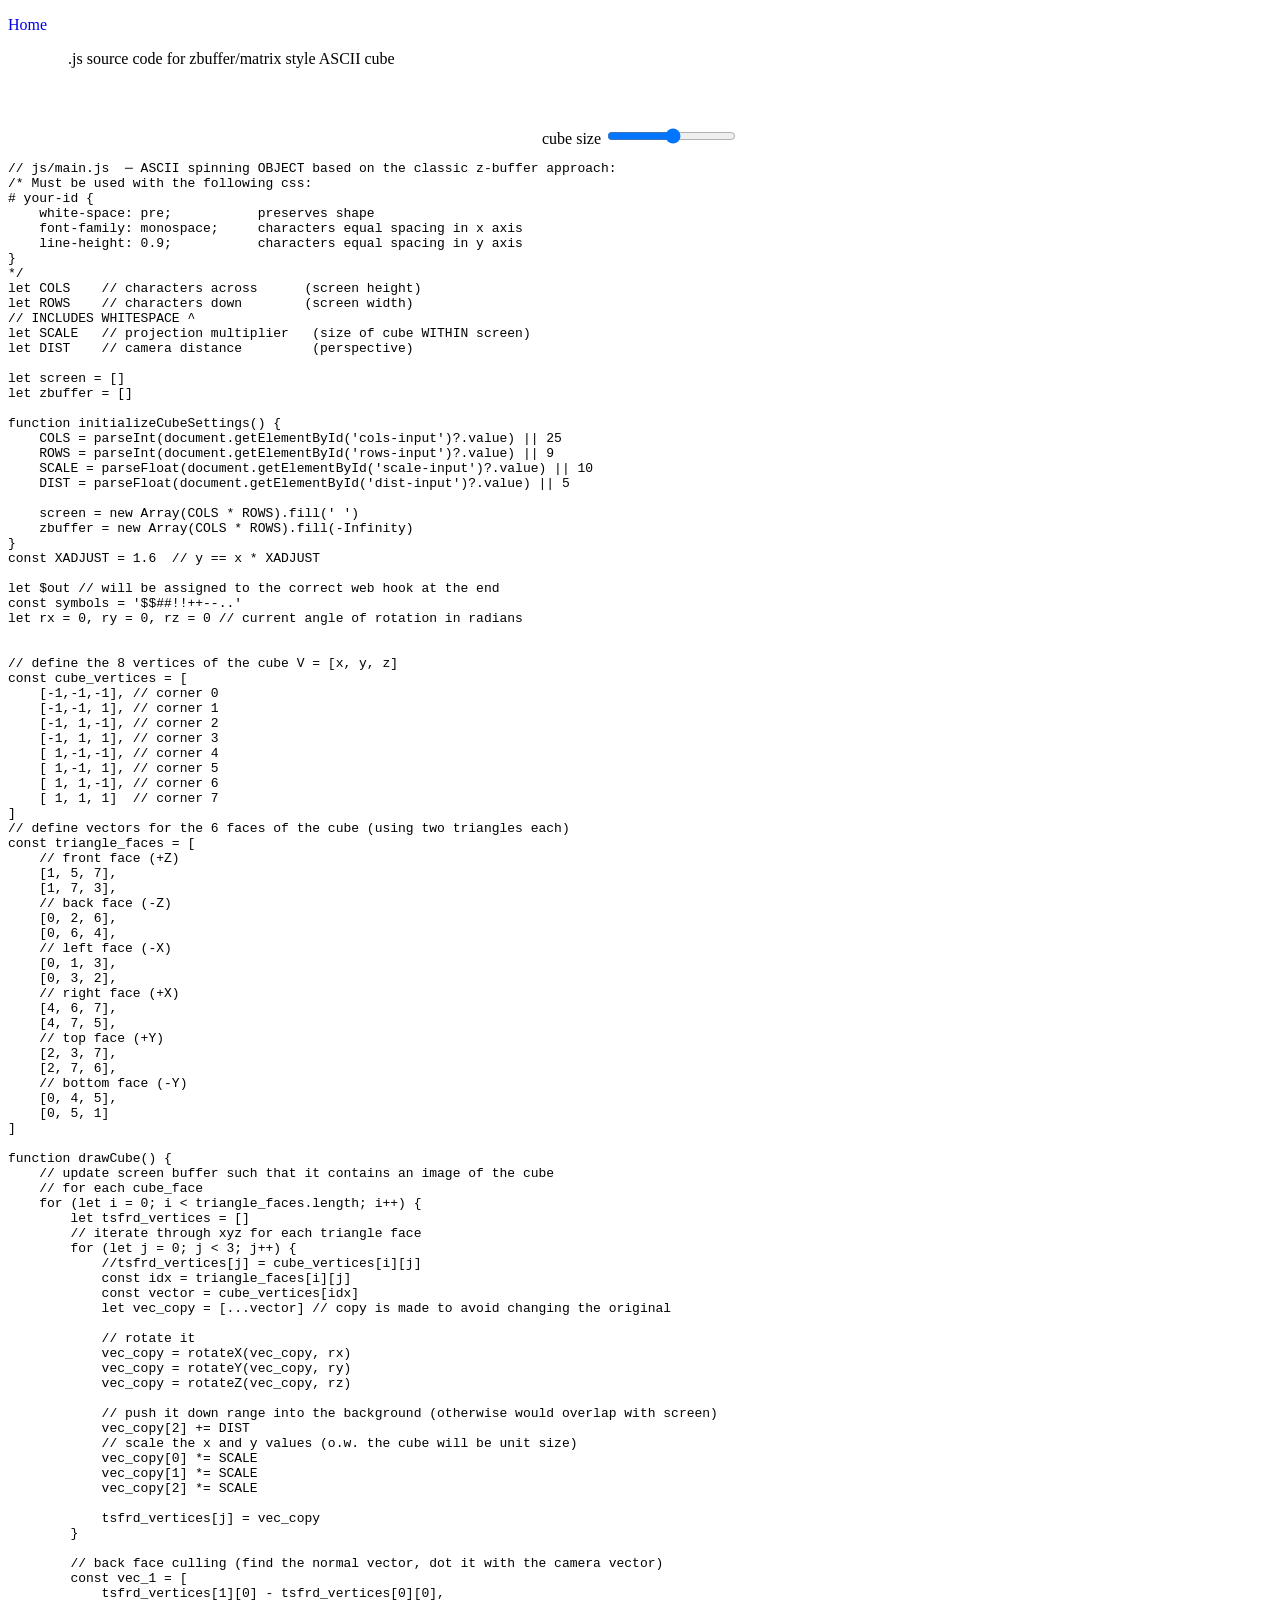
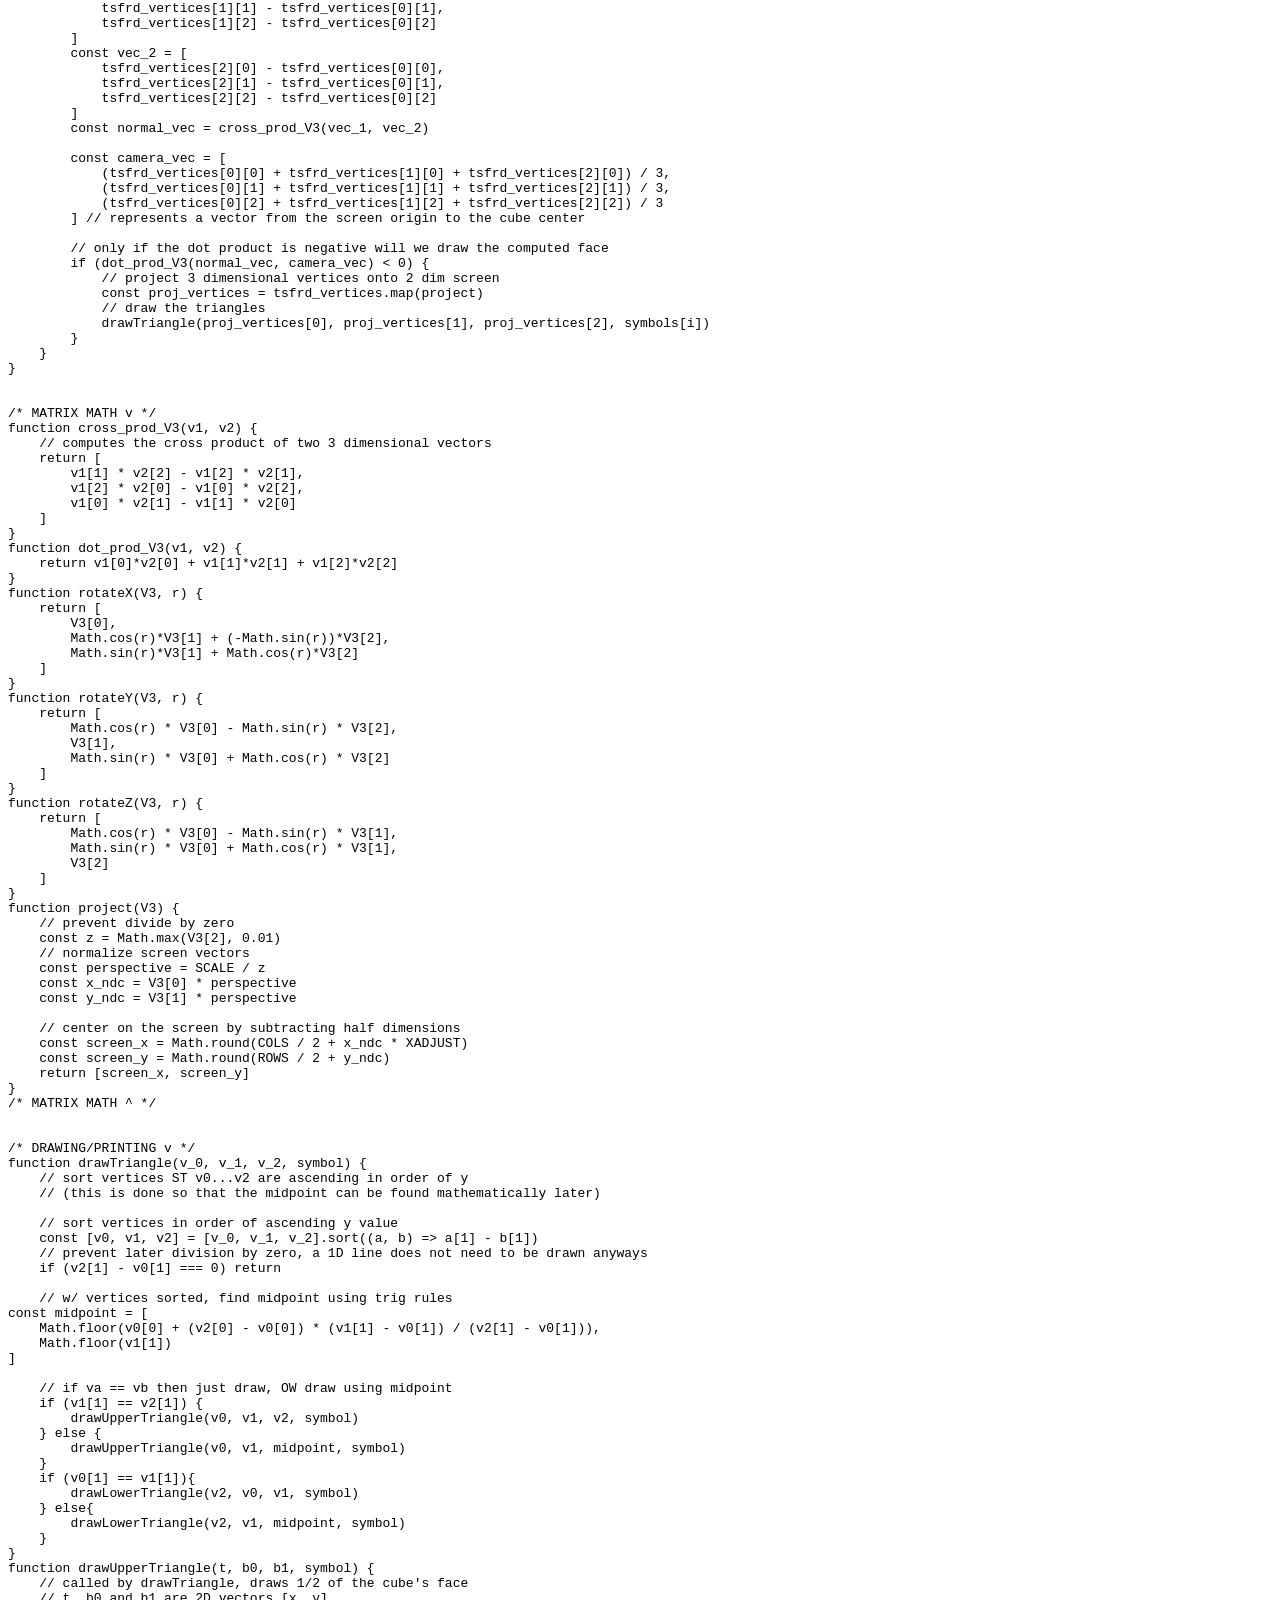
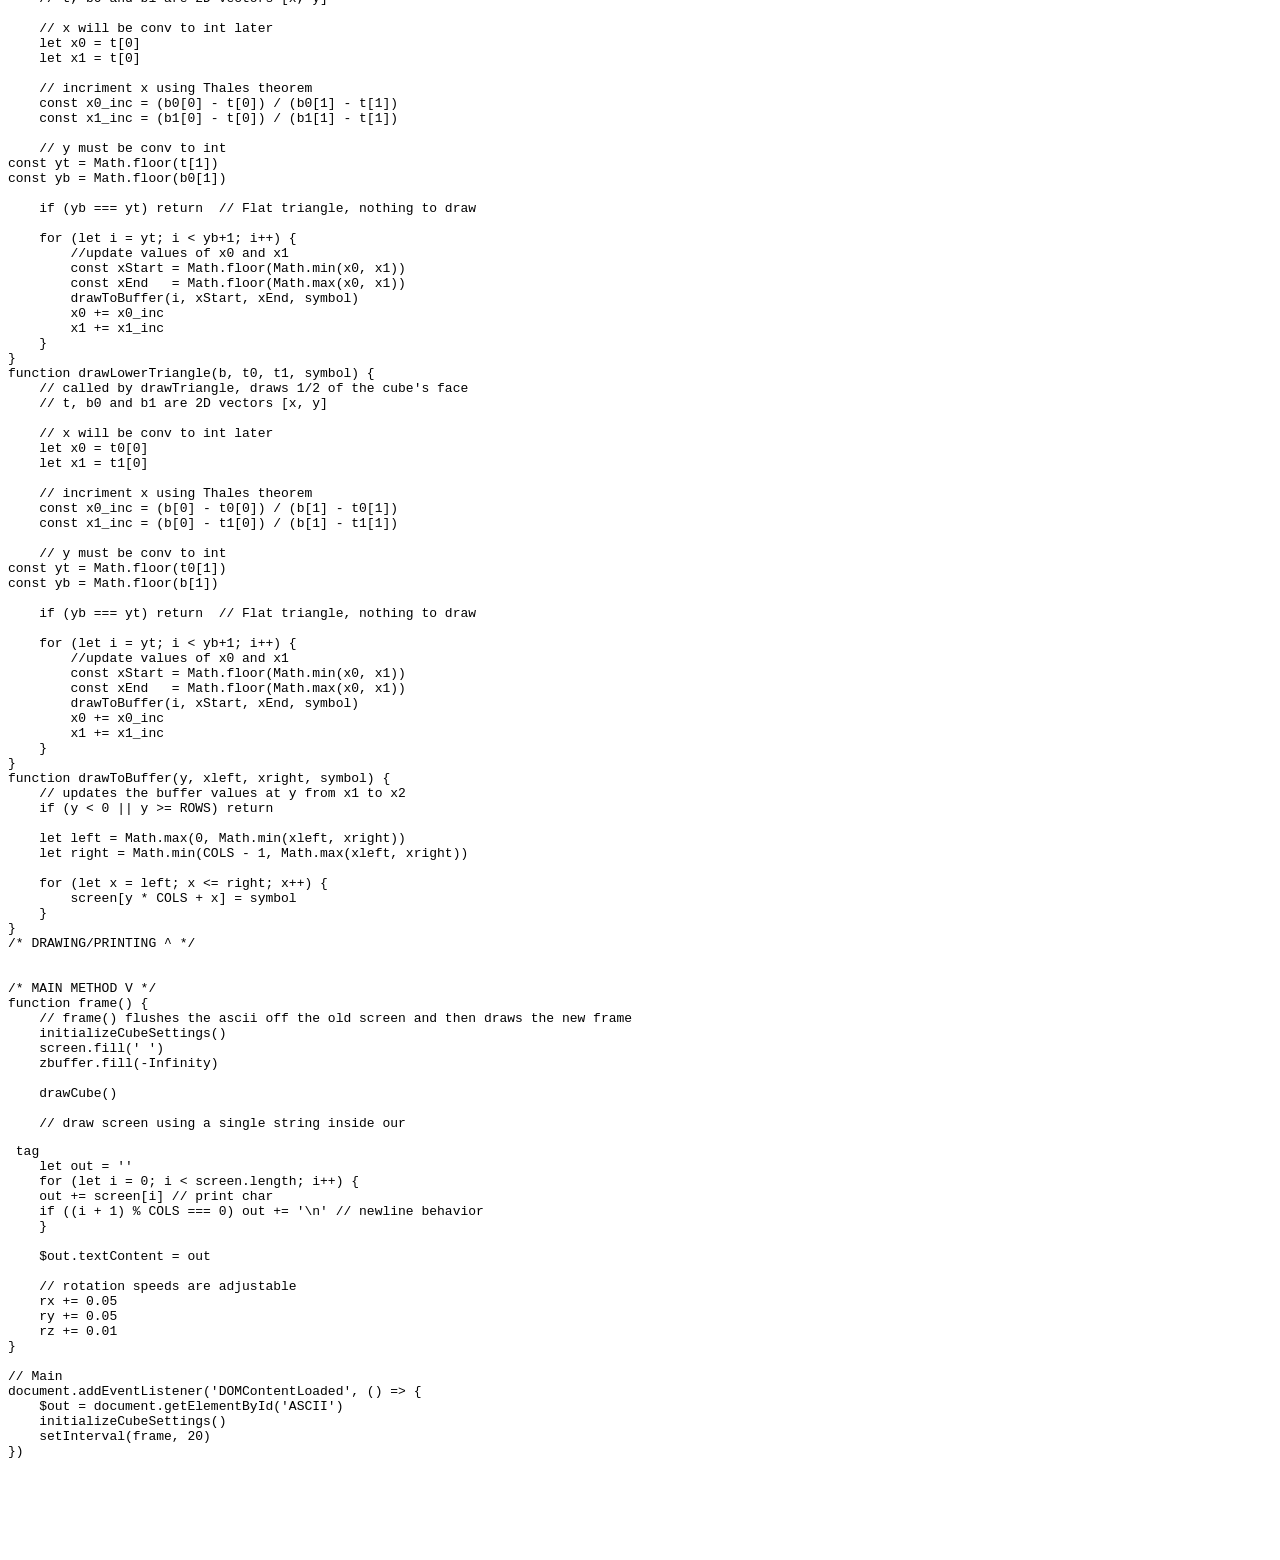
==== ascii_cube.html @ 70e95e77 "general improvements" ====
<!DOCTYPE html>
<html lang="en">
<head>
    <base href="/site/">
    <meta charset="UTF-8">
    <meta name="viewport" content="width=device-width, initial-scale=1.0">
    <title>Ascii Cube</title>
    <link rel="stylesheet" href="styles.css" type="text/css">
    <!--scripts-->
    <script src="js/ascii.js" defer></script>
</head>
<body>
    <section>
        <header class="banner">
            <p class="logo"><a href="index.html" style="text-decoration:none">Home</a></p>
            <p style="padding:0px 60px;">.js source code for zbuffer/matrix style ASCII cube</p>
        </header>
        <div id="buffer">
            <!--This element exists so that the banner does not cover the features on page load-->
        </div>
    </section>
<section class="features">
    <div style="display: flex; flex-direction: column; align-items: center;">
        <pre id="ASCII"></pre>

        <div class="controls" style="margin-top: 1rem;">
            <input id="cols-input" value="50" style="display:none;">
            <input id="rows-input" value="30" style="display:none;">
            <input id="dist-input" value="5" style="display:none;">
            <div class="control">
                <label>
                    cube size <output id="scale-out"></output>
                </label>
                <input id="scale-input" type="range" min="1" max="38" value="20"/>
            </div>
        </div>
    </div>
</section>

<pre class="vscode-style">
// js/main.js  ─ ASCII spinning OBJECT based on the classic z-buffer approach:
/* Must be used with the following css: 
# your-id {
    white-space: pre;           preserves shape
    font-family: monospace;     characters equal spacing in x axis
    line-height: 0.9;           characters equal spacing in y axis
}
*/
let COLS    // characters across      (screen height)
let ROWS    // characters down        (screen width)
// INCLUDES WHITESPACE ^
let SCALE   // projection multiplier   (size of cube WITHIN screen)
let DIST    // camera distance         (perspective)

let screen = []
let zbuffer = []

function initializeCubeSettings() {
    COLS = parseInt(document.getElementById('cols-input')?.value) || 25
    ROWS = parseInt(document.getElementById('rows-input')?.value) || 9
    SCALE = parseFloat(document.getElementById('scale-input')?.value) || 10
    DIST = parseFloat(document.getElementById('dist-input')?.value) || 5

    screen = new Array(COLS * ROWS).fill(' ')
    zbuffer = new Array(COLS * ROWS).fill(-Infinity)
}
const XADJUST = 1.6  // y == x * XADJUST     

let $out // will be assigned to the correct web hook at the end
const symbols = '$$##!!++--..'
let rx = 0, ry = 0, rz = 0 // current angle of rotation in radians


// define the 8 vertices of the cube V = [x, y, z]
const cube_vertices = [
    [-1,-1,-1], // corner 0
    [-1,-1, 1], // corner 1
    [-1, 1,-1], // corner 2
    [-1, 1, 1], // corner 3
    [ 1,-1,-1], // corner 4
    [ 1,-1, 1], // corner 5
    [ 1, 1,-1], // corner 6
    [ 1, 1, 1]  // corner 7
]
// define vectors for the 6 faces of the cube (using two triangles each)
const triangle_faces = [
    // front face (+Z)
    [1, 5, 7],
    [1, 7, 3],
    // back face (-Z)
    [0, 2, 6],
    [0, 6, 4],
    // left face (-X)
    [0, 1, 3],
    [0, 3, 2],
    // right face (+X)
    [4, 6, 7],
    [4, 7, 5],
    // top face (+Y)
    [2, 3, 7],
    [2, 7, 6],
    // bottom face (-Y)
    [0, 4, 5],
    [0, 5, 1]
]

function drawCube() {
    // update screen buffer such that it contains an image of the cube
    // for each cube_face
    for (let i = 0; i < triangle_faces.length; i++) {
        let tsfrd_vertices = []
        // iterate through xyz for each triangle face
        for (let j = 0; j < 3; j++) {
            //tsfrd_vertices[j] = cube_vertices[i][j]
            const idx = triangle_faces[i][j]
            const vector = cube_vertices[idx]
            let vec_copy = [...vector] // copy is made to avoid changing the original

            // rotate it
            vec_copy = rotateX(vec_copy, rx)
            vec_copy = rotateY(vec_copy, ry)
            vec_copy = rotateZ(vec_copy, rz)

            // push it down range into the background (otherwise would overlap with screen)
            vec_copy[2] += DIST
            // scale the x and y values (o.w. the cube will be unit size)
            vec_copy[0] *= SCALE
            vec_copy[1] *= SCALE
            vec_copy[2] *= SCALE

            tsfrd_vertices[j] = vec_copy
        }

        // back face culling (find the normal vector, dot it with the camera vector)
        const vec_1 = [
            tsfrd_vertices[1][0] - tsfrd_vertices[0][0],
            tsfrd_vertices[1][1] - tsfrd_vertices[0][1],
            tsfrd_vertices[1][2] - tsfrd_vertices[0][2]
        ]
        const vec_2 = [
            tsfrd_vertices[2][0] - tsfrd_vertices[0][0],
            tsfrd_vertices[2][1] - tsfrd_vertices[0][1],
            tsfrd_vertices[2][2] - tsfrd_vertices[0][2]
        ]
        const normal_vec = cross_prod_V3(vec_1, vec_2)
        
        const camera_vec = [
            (tsfrd_vertices[0][0] + tsfrd_vertices[1][0] + tsfrd_vertices[2][0]) / 3,
            (tsfrd_vertices[0][1] + tsfrd_vertices[1][1] + tsfrd_vertices[2][1]) / 3,
            (tsfrd_vertices[0][2] + tsfrd_vertices[1][2] + tsfrd_vertices[2][2]) / 3
        ] // represents a vector from the screen origin to the cube center
     
        // only if the dot product is negative will we draw the computed face
        if (dot_prod_V3(normal_vec, camera_vec) < 0) {
            // project 3 dimensional vertices onto 2 dim screen
            const proj_vertices = tsfrd_vertices.map(project)
            // draw the triangles
            drawTriangle(proj_vertices[0], proj_vertices[1], proj_vertices[2], symbols[i])
        }
    }
}


/* MATRIX MATH v */
function cross_prod_V3(v1, v2) {
    // computes the cross product of two 3 dimensional vectors
    return [
        v1[1] * v2[2] - v1[2] * v2[1],
        v1[2] * v2[0] - v1[0] * v2[2],
        v1[0] * v2[1] - v1[1] * v2[0] 
    ]
}
function dot_prod_V3(v1, v2) {
    return v1[0]*v2[0] + v1[1]*v2[1] + v1[2]*v2[2]
}
function rotateX(V3, r) {
    return [
        V3[0],
        Math.cos(r)*V3[1] + (-Math.sin(r))*V3[2],
        Math.sin(r)*V3[1] + Math.cos(r)*V3[2]
    ]
}
function rotateY(V3, r) {
    return [
        Math.cos(r) * V3[0] - Math.sin(r) * V3[2],
        V3[1],
        Math.sin(r) * V3[0] + Math.cos(r) * V3[2]
    ]
}
function rotateZ(V3, r) {
    return [
        Math.cos(r) * V3[0] - Math.sin(r) * V3[1],
        Math.sin(r) * V3[0] + Math.cos(r) * V3[1],
        V3[2]
    ]
}
function project(V3) {
    // prevent divide by zero
    const z = Math.max(V3[2], 0.01)
    // normalize screen vectors
    const perspective = SCALE / z
    const x_ndc = V3[0] * perspective
    const y_ndc = V3[1] * perspective
    
    // center on the screen by subtracting half dimensions
    const screen_x = Math.round(COLS / 2 + x_ndc * XADJUST)
    const screen_y = Math.round(ROWS / 2 + y_ndc)
    return [screen_x, screen_y]
}
/* MATRIX MATH ^ */


/* DRAWING/PRINTING v */
function drawTriangle(v_0, v_1, v_2, symbol) {
    // sort vertices ST v0...v2 are ascending in order of y
    // (this is done so that the midpoint can be found mathematically later) 

    // sort vertices in order of ascending y value
    const [v0, v1, v2] = [v_0, v_1, v_2].sort((a, b) => a[1] - b[1])
    // prevent later division by zero, a 1D line does not need to be drawn anyways
    if (v2[1] - v0[1] === 0) return 
    
    // w/ vertices sorted, find midpoint using trig rules
const midpoint = [
    Math.floor(v0[0] + (v2[0] - v0[0]) * (v1[1] - v0[1]) / (v2[1] - v0[1])),
    Math.floor(v1[1])
]

    // if va == vb then just draw, OW draw using midpoint
    if (v1[1] == v2[1]) {
        drawUpperTriangle(v0, v1, v2, symbol)
    } else {
        drawUpperTriangle(v0, v1, midpoint, symbol)
    }
    if (v0[1] == v1[1]){
        drawLowerTriangle(v2, v0, v1, symbol)
    } else{
        drawLowerTriangle(v2, v1, midpoint, symbol)
    }
}
function drawUpperTriangle(t, b0, b1, symbol) {
    // called by drawTriangle, draws 1/2 of the cube's face
    // t, b0 and b1 are 2D vectors [x, y]

    // x will be conv to int later
    let x0 = t[0]
    let x1 = t[0]

    // incriment x using Thales theorem
    const x0_inc = (b0[0] - t[0]) / (b0[1] - t[1])
    const x1_inc = (b1[0] - t[0]) / (b1[1] - t[1])

    // y must be conv to int
const yt = Math.floor(t[1])
const yb = Math.floor(b0[1])

    if (yb === yt) return  // Flat triangle, nothing to draw

    for (let i = yt; i < yb+1; i++) {
        //update values of x0 and x1
        const xStart = Math.floor(Math.min(x0, x1))
        const xEnd   = Math.floor(Math.max(x0, x1))
        drawToBuffer(i, xStart, xEnd, symbol)
        x0 += x0_inc
        x1 += x1_inc
    }
}
function drawLowerTriangle(b, t0, t1, symbol) {
    // called by drawTriangle, draws 1/2 of the cube's face
    // t, b0 and b1 are 2D vectors [x, y]

    // x will be conv to int later
    let x0 = t0[0]
    let x1 = t1[0]

    // incriment x using Thales theorem
    const x0_inc = (b[0] - t0[0]) / (b[1] - t0[1])
    const x1_inc = (b[0] - t1[0]) / (b[1] - t1[1])

    // y must be conv to int
const yt = Math.floor(t0[1])
const yb = Math.floor(b[1])

    if (yb === yt) return  // Flat triangle, nothing to draw

    for (let i = yt; i < yb+1; i++) {
        //update values of x0 and x1
        const xStart = Math.floor(Math.min(x0, x1))
        const xEnd   = Math.floor(Math.max(x0, x1))
        drawToBuffer(i, xStart, xEnd, symbol)
        x0 += x0_inc
        x1 += x1_inc
    }
}
function drawToBuffer(y, xleft, xright, symbol) {
    // updates the buffer values at y from x1 to x2
    if (y < 0 || y >= ROWS) return

    let left = Math.max(0, Math.min(xleft, xright))
    let right = Math.min(COLS - 1, Math.max(xleft, xright))

    for (let x = left; x <= right; x++) {
        screen[y * COLS + x] = symbol
    }
}
/* DRAWING/PRINTING ^ */


/* MAIN METHOD V */
function frame() {
    // frame() flushes the ascii off the old screen and then draws the new frame
    initializeCubeSettings()
    screen.fill(' ')
    zbuffer.fill(-Infinity)

    drawCube()
    
    // draw screen using a single string inside our <pre> tag
    let out = ''
    for (let i = 0; i < screen.length; i++) {
    out += screen[i] // print char
    if ((i + 1) % COLS === 0) out += '\n' // newline behavior
    }
    
    $out.textContent = out

    // rotation speeds are adjustable
    rx += 0.05            
    ry += 0.05
    rz += 0.01
}

// Main
document.addEventListener('DOMContentLoaded', () => {
    $out = document.getElementById('ASCII')
    initializeCubeSettings()
    setInterval(frame, 20)
})
</pre>


</body>
</html>
---- styles.css ----
/* Global Styles */
* {
    margin: 0;
    padding: 0;
    box-sizing: border-box;
}

body {
    font-family: Tahoma, Geneva, Verdana, sans-serif;
    background-color: #121212;
    color: #f1f1f1;
    line-height: 1.6;
    display: flex;
    flex-direction: column;
    min-height: 100vh;
}

/* Header & Navigation */
.banner {
    position: fixed;   /* take it out of the normal flow */
    top: 0;            /* pin to top edge */
    left: 0;           /* pin to left edge */
    width: 100%;       /* span the full viewport width */
    z-index: 999;     /* keep it above everything else */
    background-color: #1f1f1f;
    box-shadow: 0 2px 5px rgba(0, 0, 0, 0.5);
    display: flex;
    flex-direction: row; /* Ensures horizontal layout */
    padding: 34px;
    gap: 20px; /* Adds spacing between items */
    font-size: 30px;
}
#buffer {
    padding: 55px;
}

nav {
    position: fixed;
    top: 0;
    left: 0;
    height: 100vh; /* make it span the full height */
    width: auto;   /* or set a fixed width like 200px */
    background-color: #1f1f1f; /* optional for contrast */
    z-index: 900; /* ensures it sits above other content */
    padding: 1rem;
}

nav ul {
    display: flex;
    flex-direction: column;
    align-items: flex-start; /* align items to the start (left) */
    gap: 1rem;
    list-style: none;
}

nav ul li a {
    color: #f1f1f1;
    text-decoration: none;
    padding: 0.5rem 1rem;
    border-radius: 4px;
}

a:hover {
    background-color: #333;
}

.logo a {
    font-weight: bold;
    font-size: 1.3rem;
    color: #ffca28;
}

/* Section Features */
.features {
    display: flex;
    flex-wrap: wrap;
    gap: 2rem;
    padding: 2rem;
    justify-content: center;
    margin-left: 155px;
}

.flex-container {
    background-color: #1e1e1e;
    padding: 1.5rem;
    border-radius: 8px;
    box-shadow: 0 2px 10px rgba(0,0,0,0.3);
    max-width: 324px;
    flex: 1;
    display: flex;
    flex-direction: column;
    gap: 1rem;
    
}
.flex-container p {
    font-size: 1.1rem;
    justify-content: center; /*TODO WHY NO WORK?*/
}
.flex-container h1 {
    color:whitesmoke;
    font-size:30px;
    text-align:center;
}

/* Button Styling */
button {
    background-color: #ffca28;
    color: black;
    border: none;
    padding: 0.5rem 1rem;
    font-size: 1rem;
    border-radius: 5px;
    cursor: pointer;
}

button:hover {
    background-color: #ffc12f;
}

/* Section Large S Placeholder */
section:nth-of-type(2) {
    padding: 2rem;
    text-align: center;
    font-size: 1.5rem;
    color: #aaa;
}

/* Footer */
footer {
    margin: 0;
    padding: 0;
    background-color: #121212;
    text-align: center;
    font-size: 0.9rem;
    color: #888;
}
#footer-banner {
    width: 100%;         /* 100% of viewport width */
    height: auto;         /* preserve aspect ratio */
    display: block;       /* remove inline spacing */
}

.vscode-style {
  background-color: #1e1e1e;         /* VS Code dark background */
  color: greenyellow;                    /* Default text color */
  font-family: 'Fira Code', Consolas, 'Courier New', monospace;
  font-size: 14px;
  line-height: 1.5;
  white-space: pre;                 /* preserves formatting */
  padding: 1rem;
  border-radius: 6px;
  overflow-x: auto;                 /* horizontal scroll if needed */
  tab-size: 4;                      /* spacing similar to editors */
}


/* JS DEPENDNET CSS */
/* Grid Container for Board */
#board-wrapper {
    justify-content: center;
    align-items: center; /* optional: vertical centering */
    width: 100%;
}
#board {
    display: grid;
    grid-template-rows: repeat(28, 8px);
    grid-template-columns: repeat(28, 8px);
    gap: 1px;
    padding: 10px;
    border-radius: 6px;
    user-select: none;
    touch-action: none;
}
#board div {
    width: 8px;
    height: 8px;
    background-color: white;
    transition: background-color 0.1s ease;
    border-radius: 1px;
}

/* Guess Output */
#guess-chart {
    display: flex;
    align-items: flex-end;
    justify-content: space-around;
    height: 120px;
    margin-top: 20px;
    gap: 4px;
    width: 268px;
}

#ASCII {
    color: #f1f1f1;
    white-space: pre;           
    font-family: monospace;     
    line-height: 0.9;       
    /* necessary CSS ^ */  
}
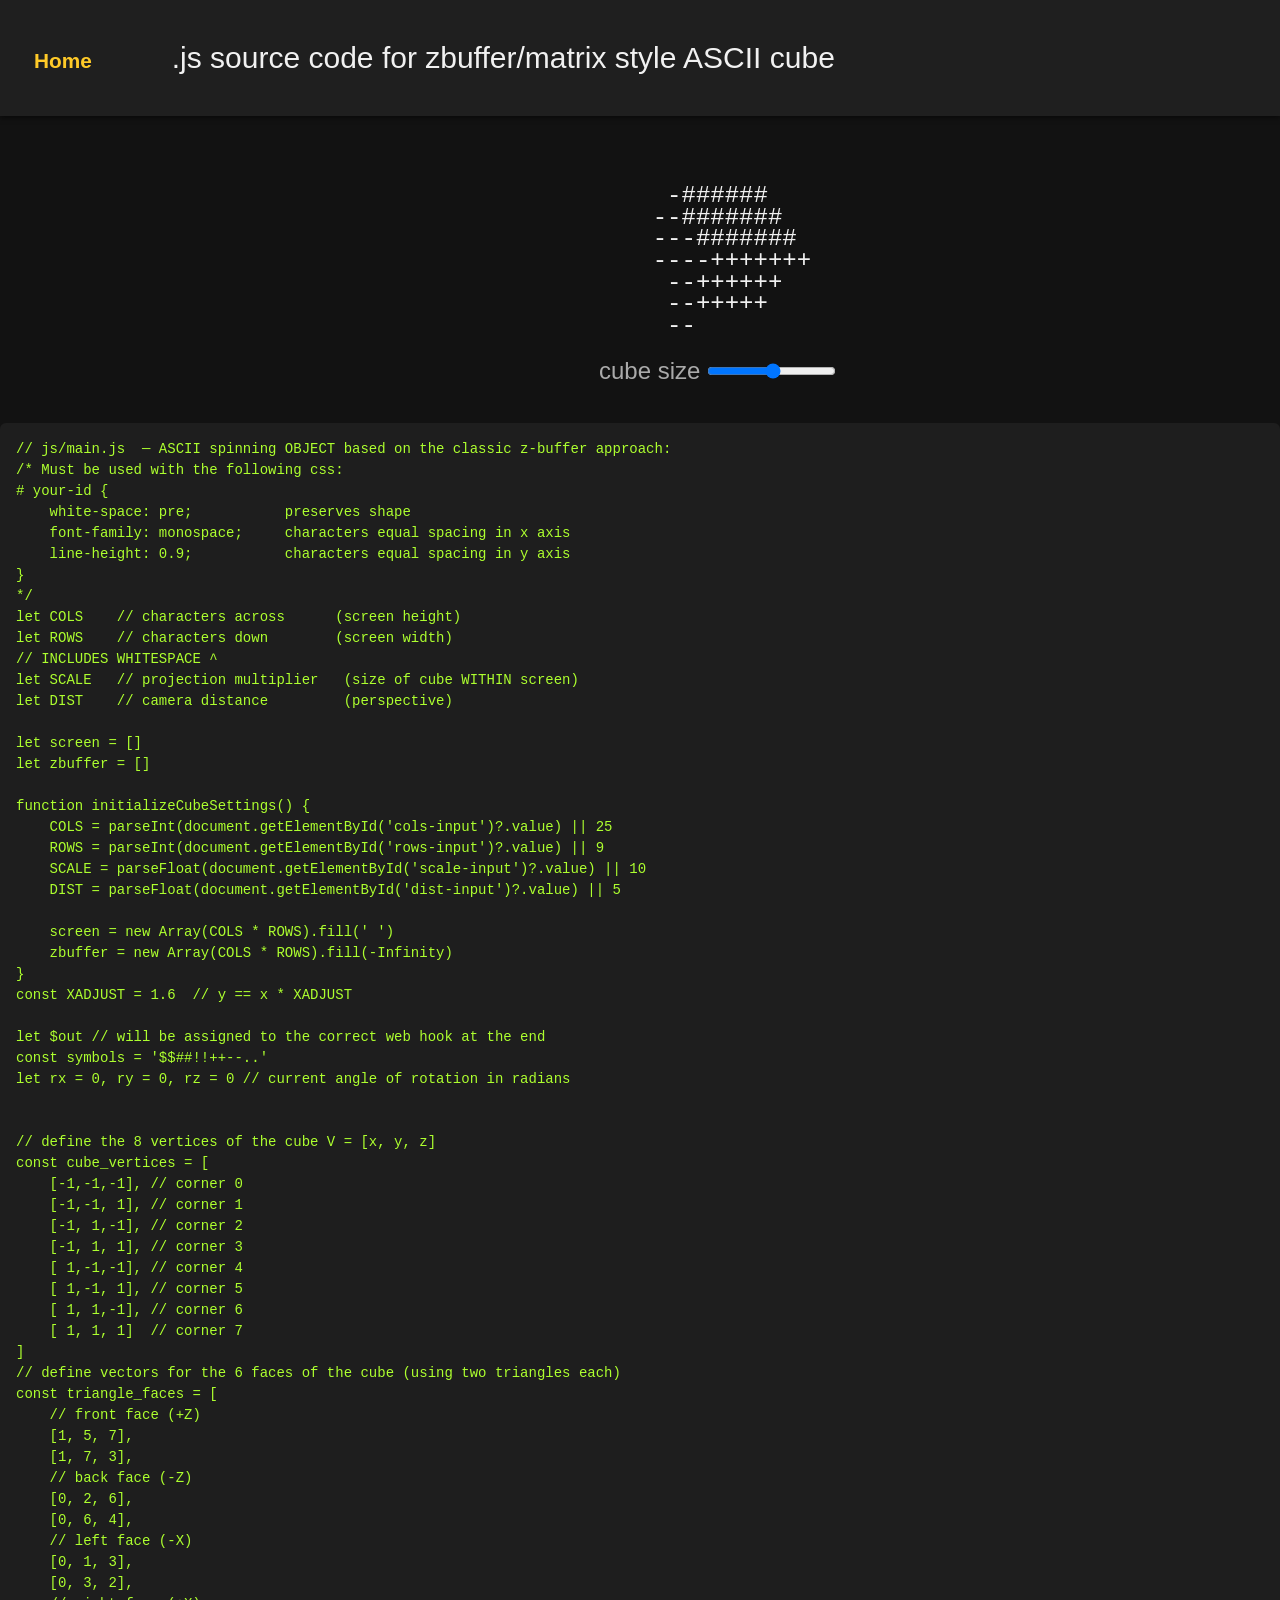
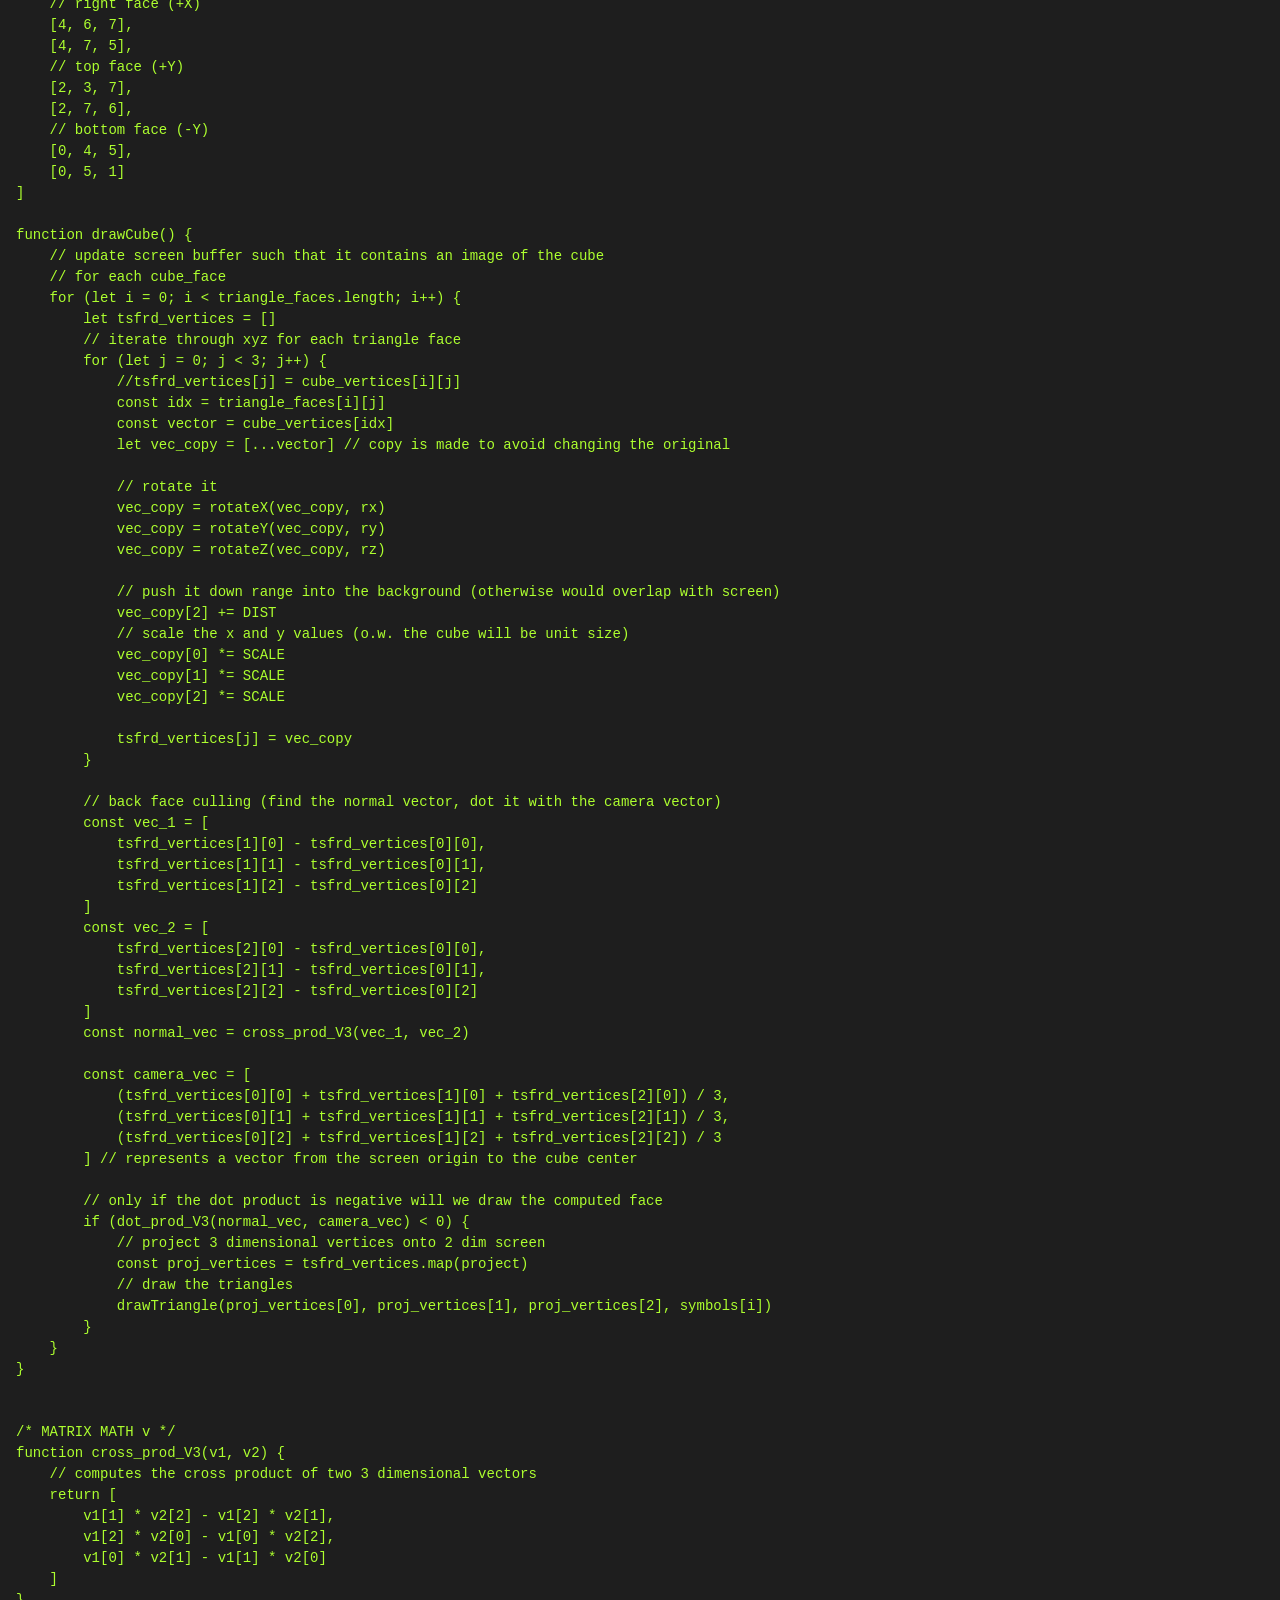
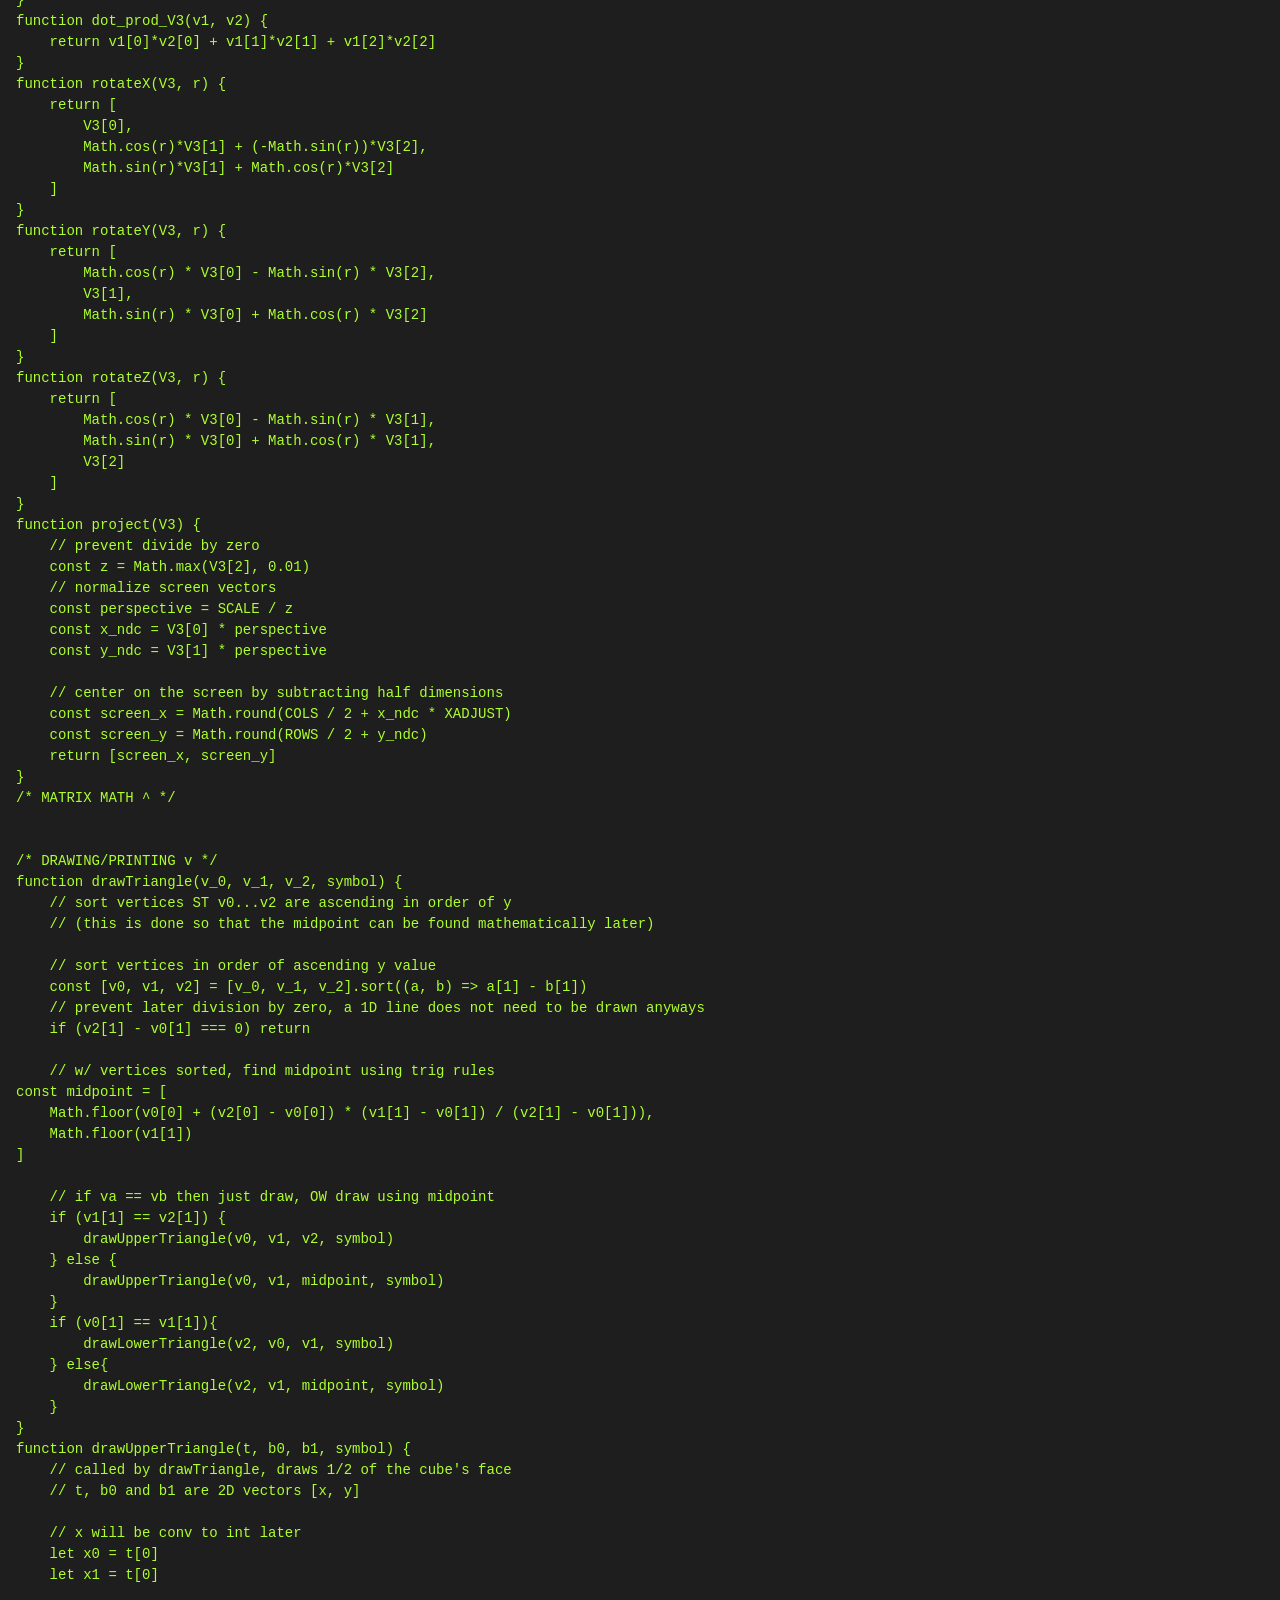
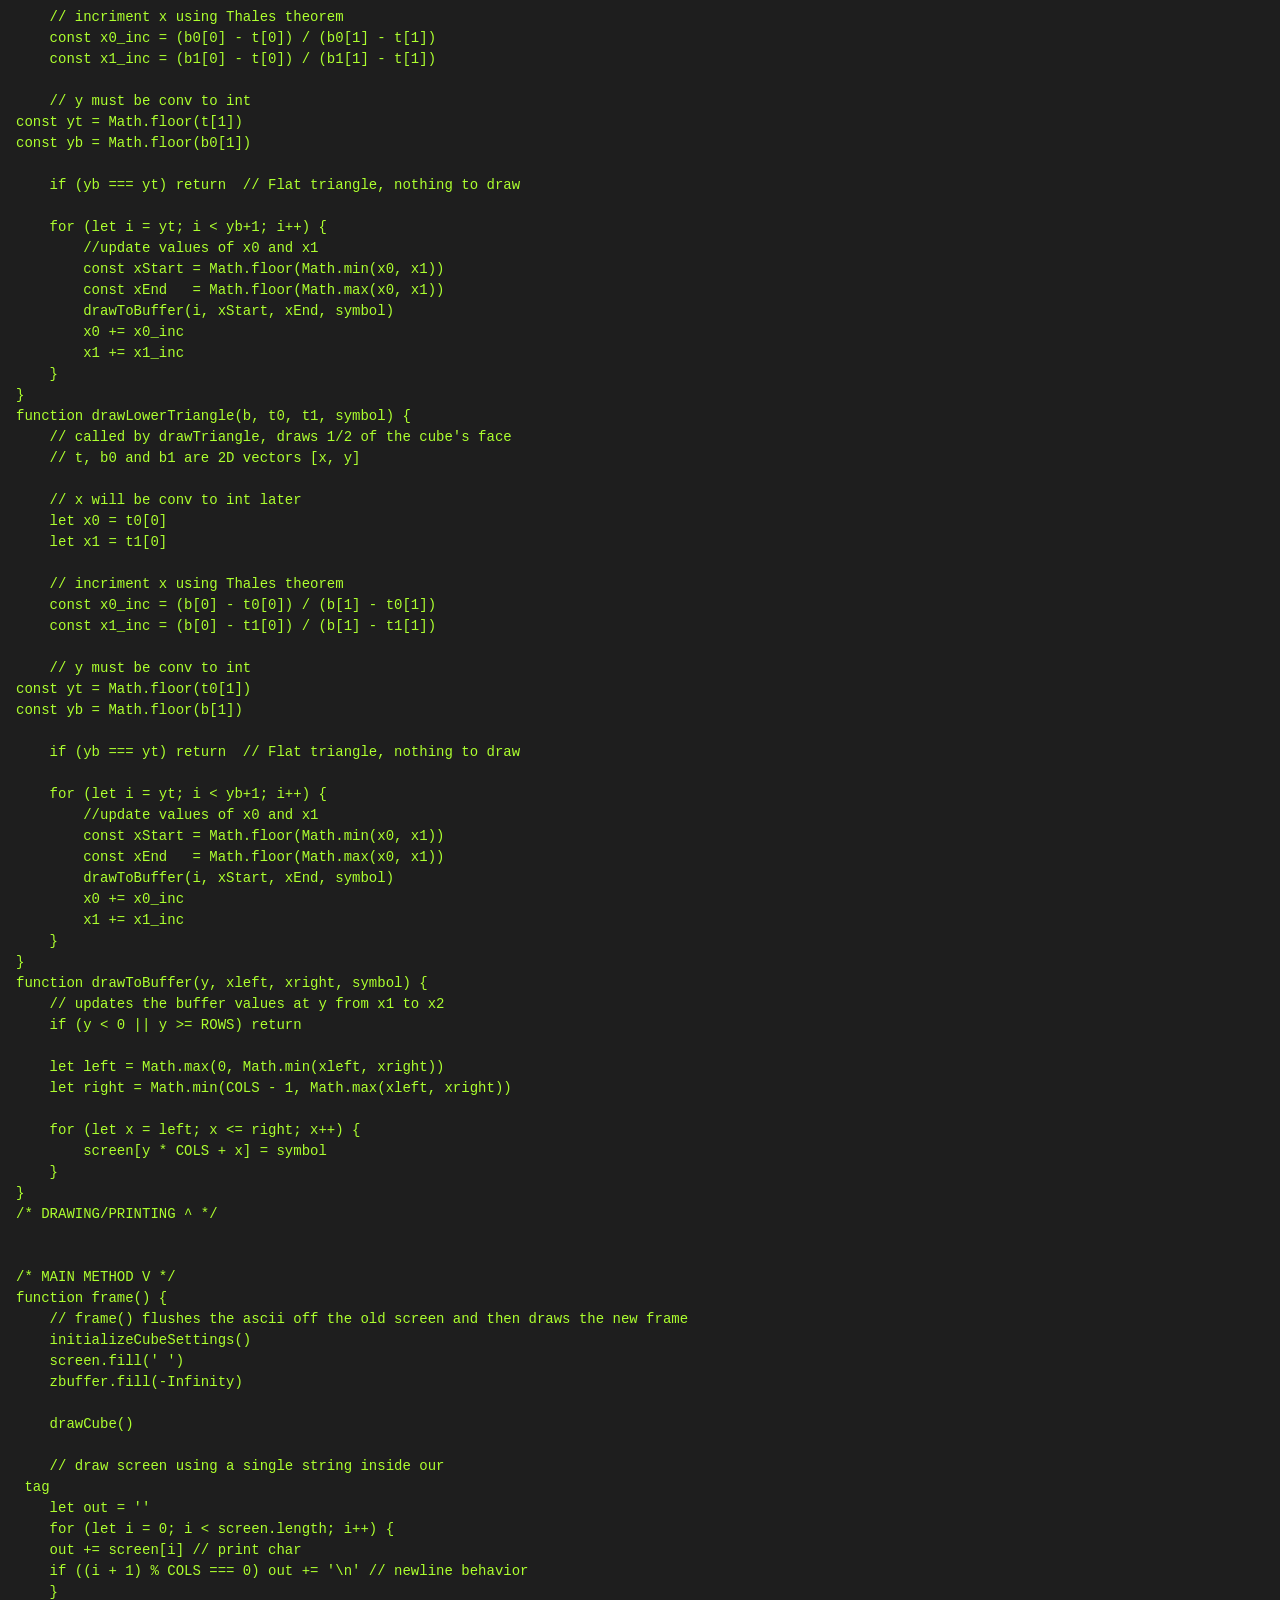
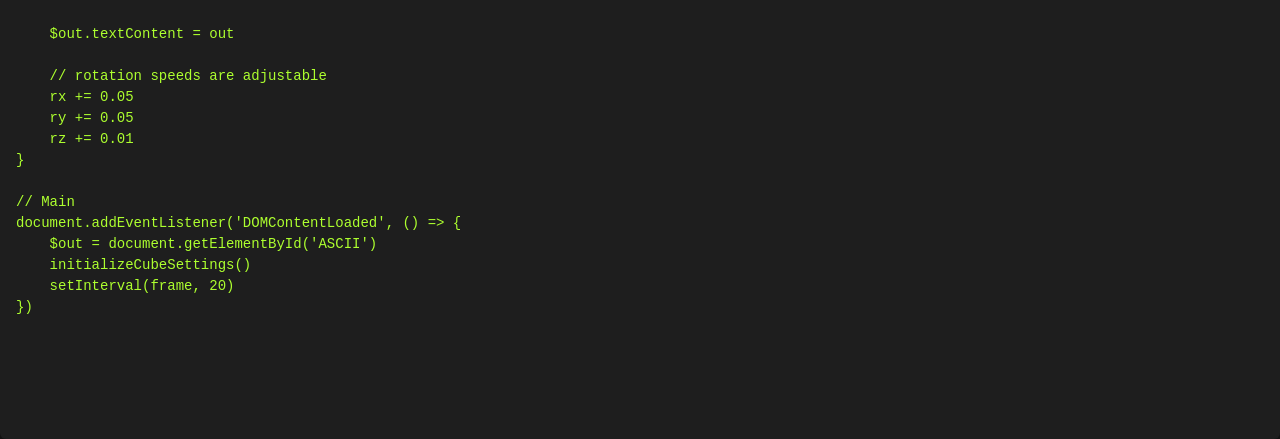
==== commit ed9e7e0a: "fixed path" ====
--- a/ascii_cube.html
+++ b/ascii_cube.html
@@ -1,7 +1,7 @@
 <!DOCTYPE html>
 <html lang="en">
 <head>
-    <base href="/site/">
+    <base href="/">
     <meta charset="UTF-8">
     <meta name="viewport" content="width=device-width, initial-scale=1.0">
     <title>Ascii Cube</title>
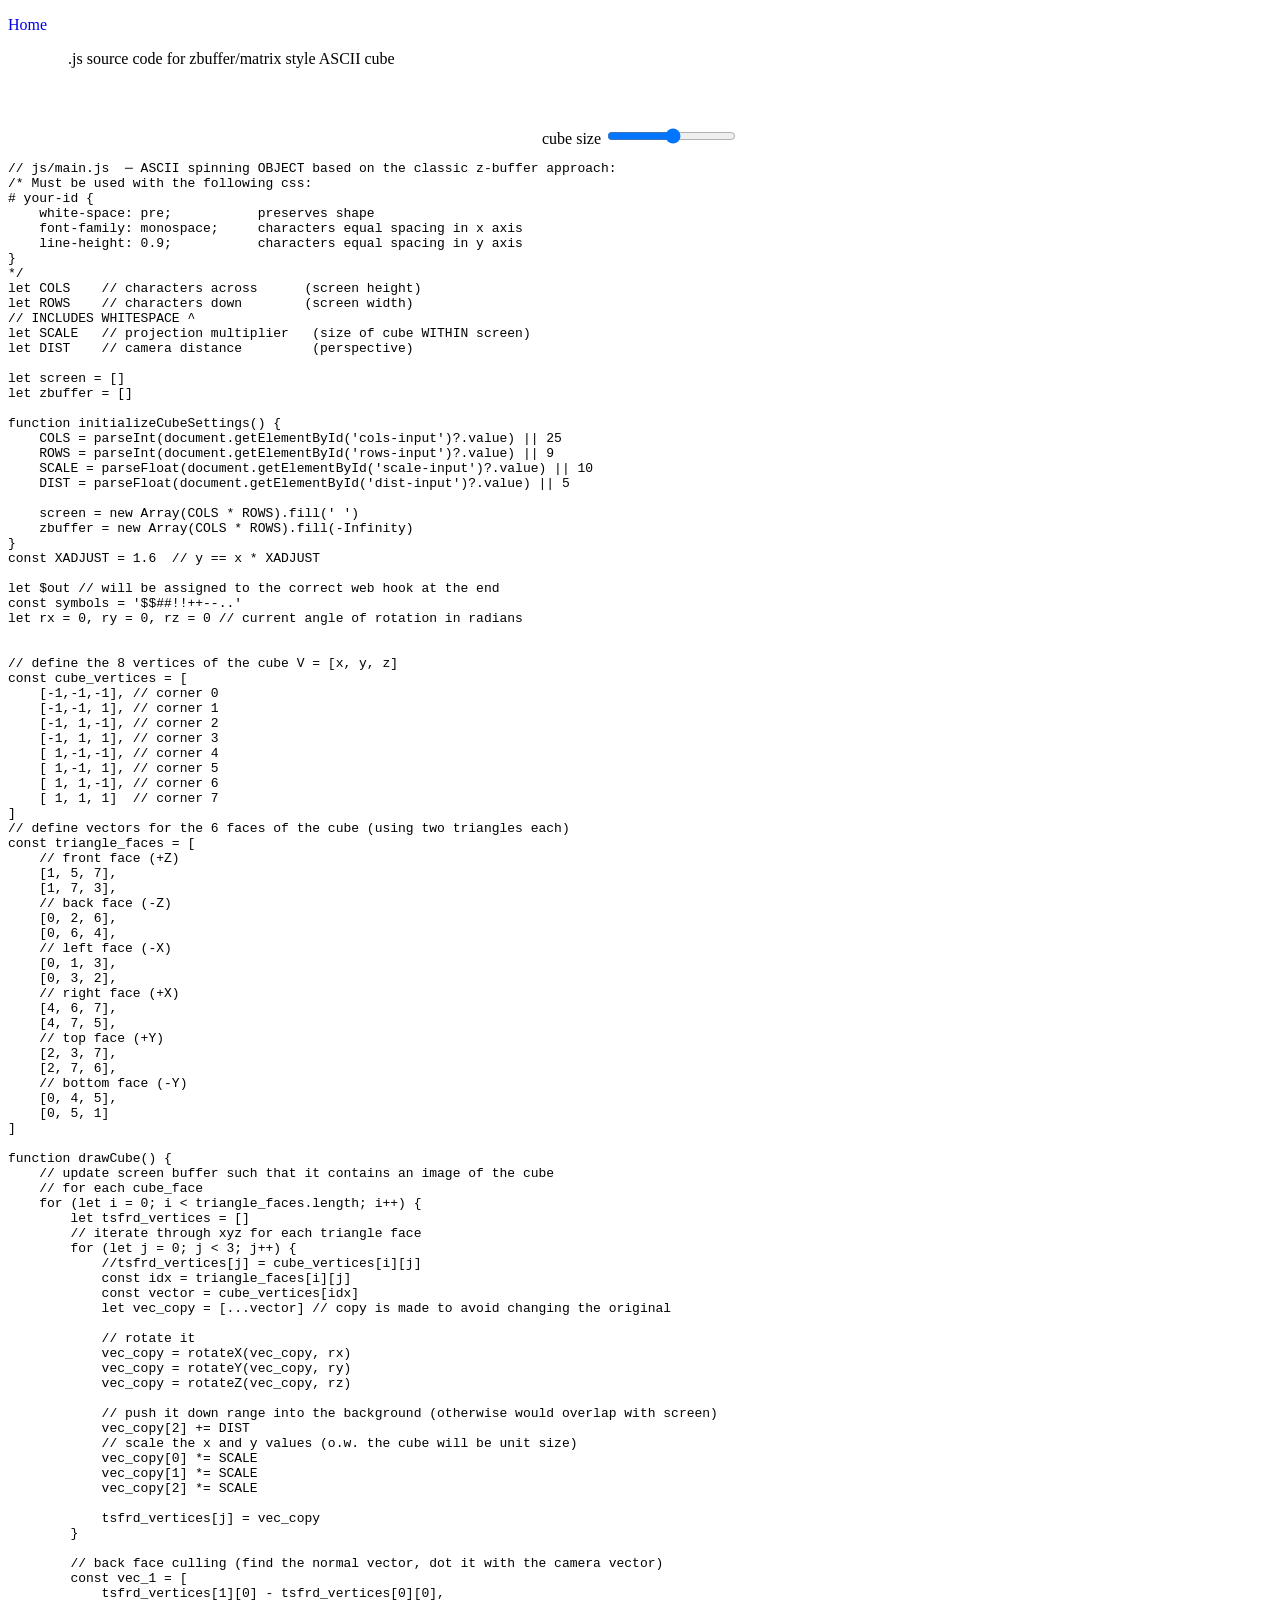
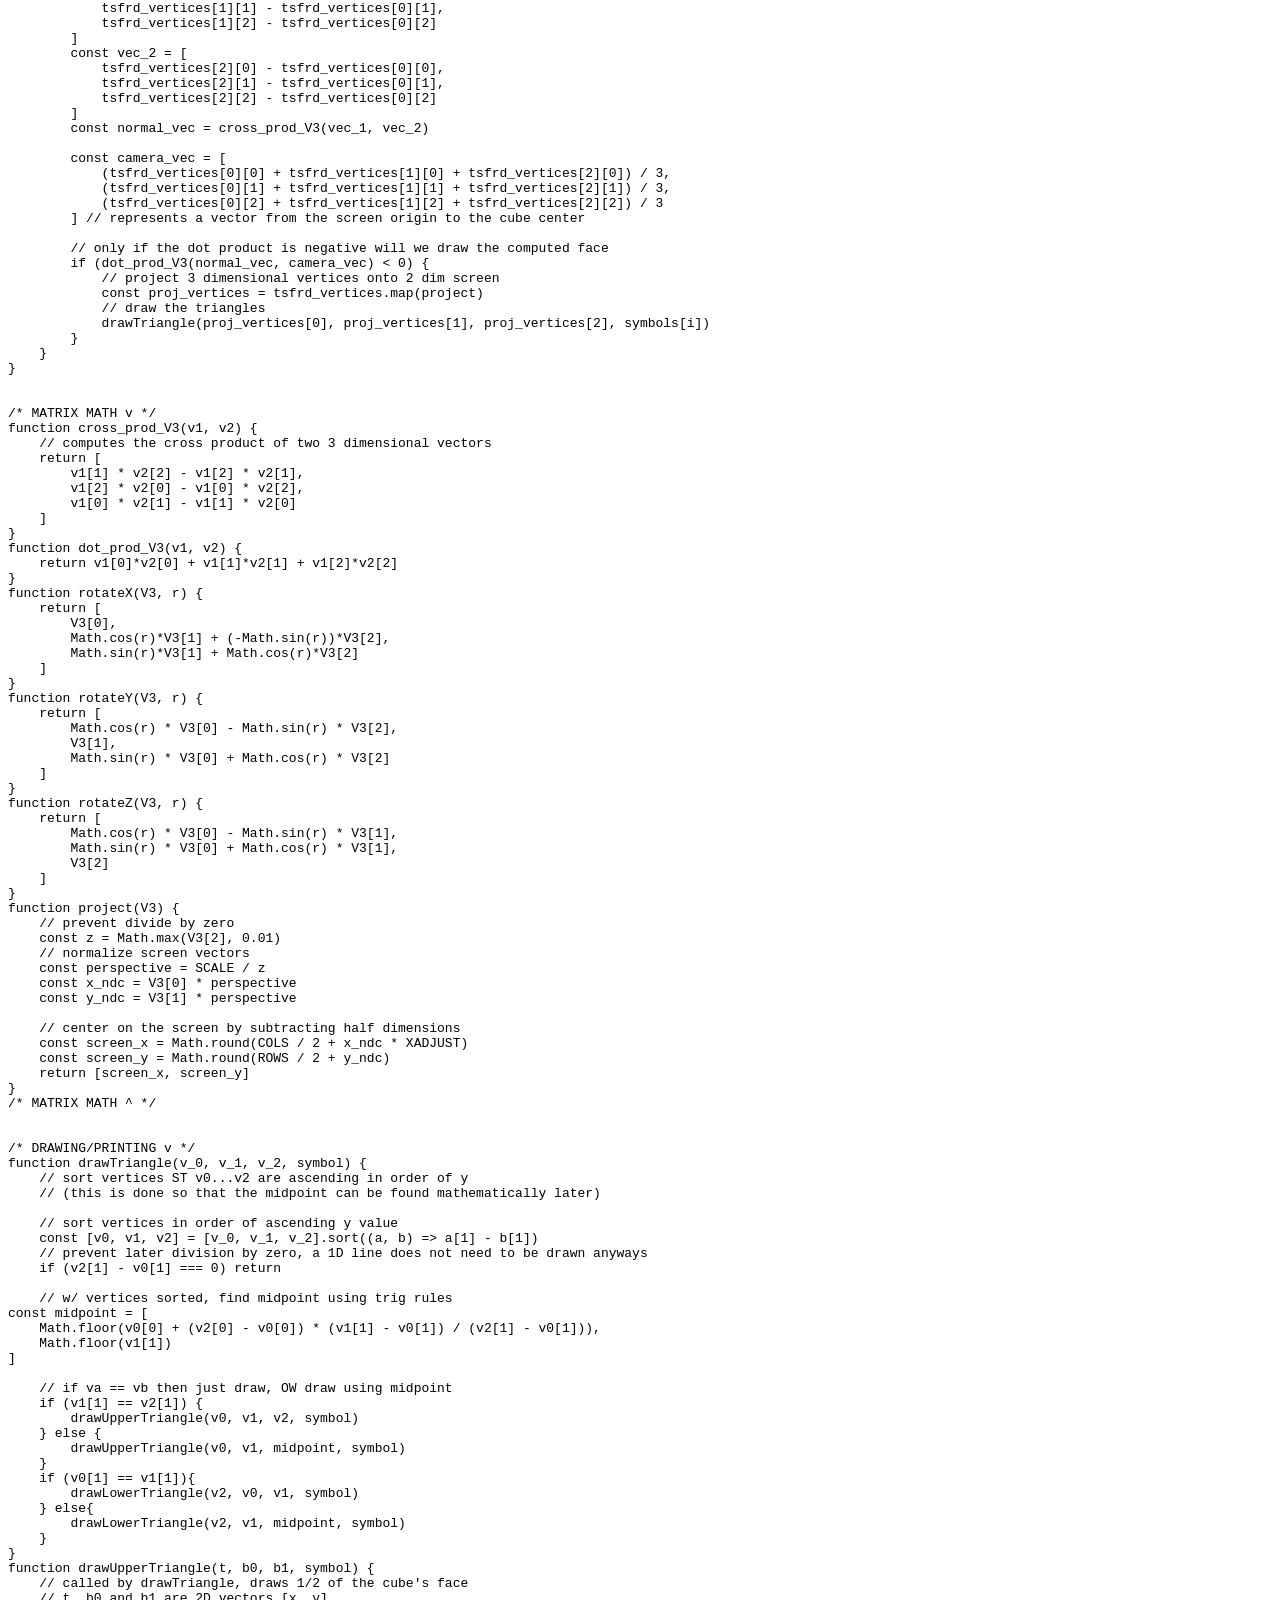
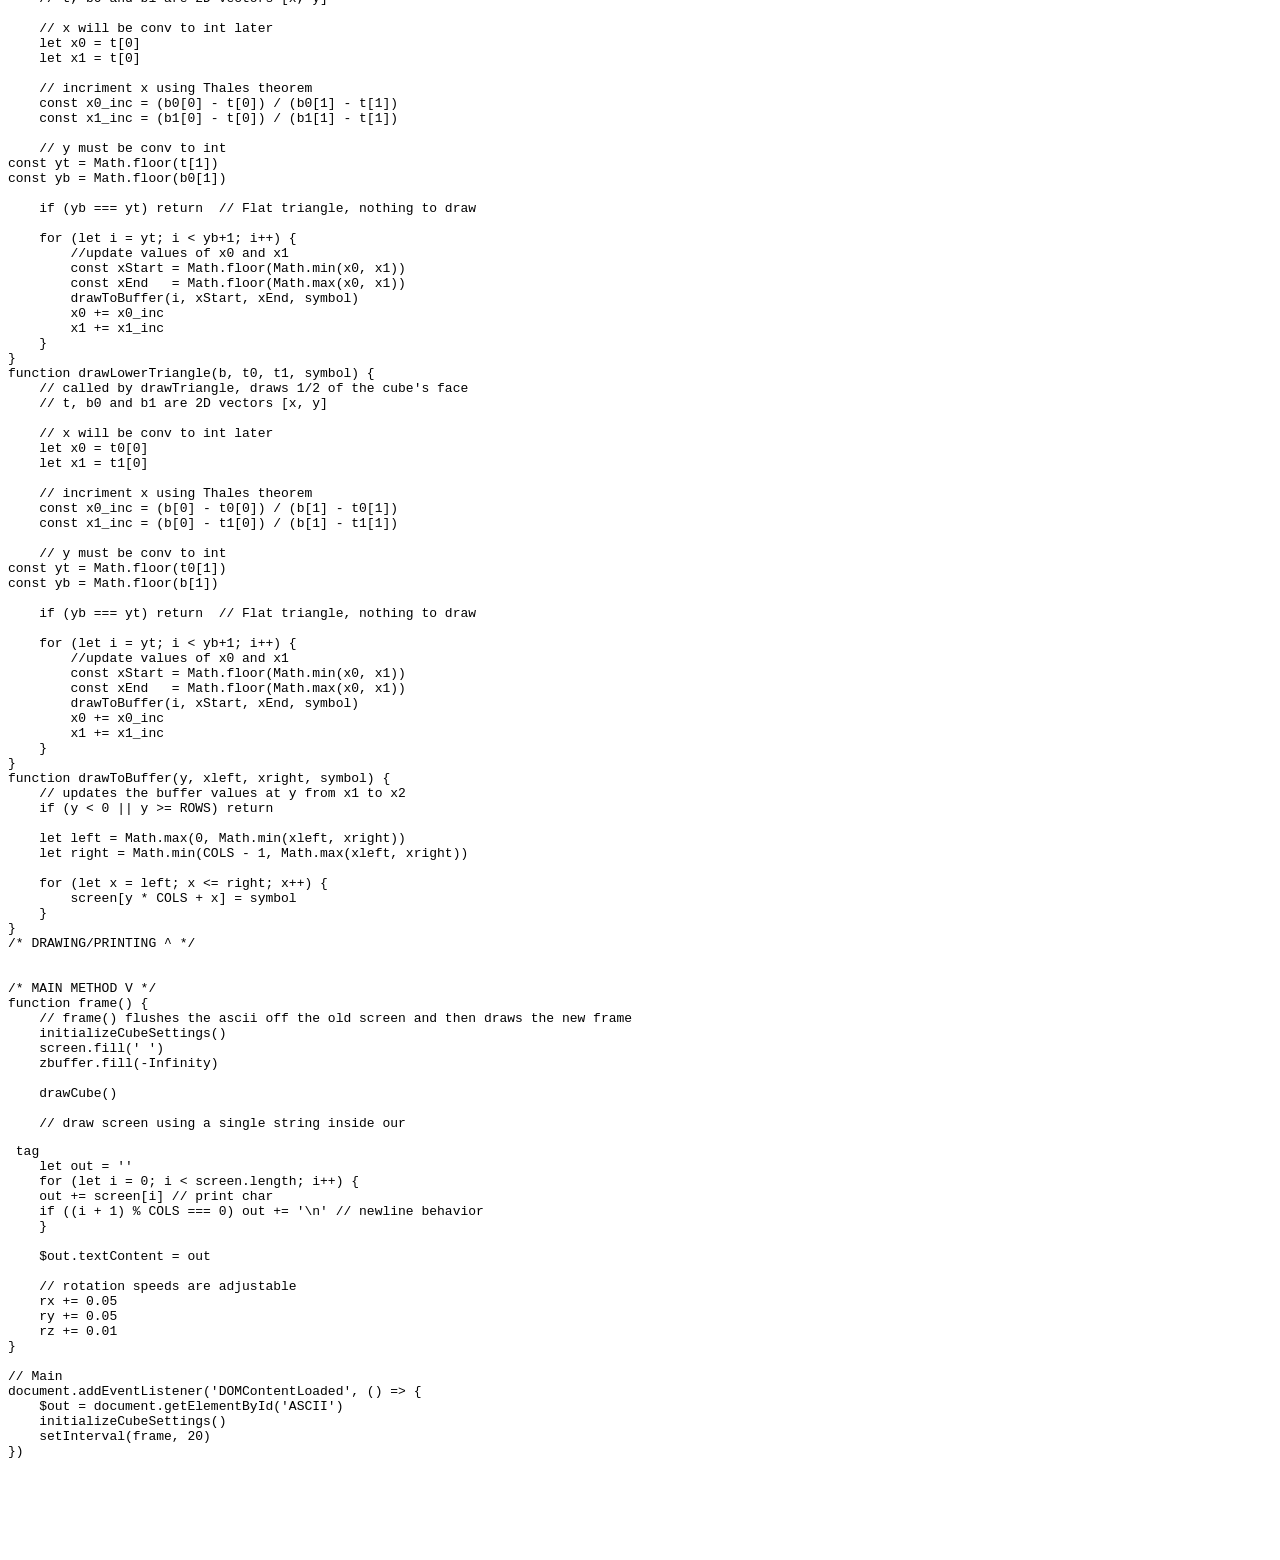
==== commit f56baad1: "creating backup" ====
--- a/ascii_cube.html
+++ b/ascii_cube.html
@@ -1,7 +1,7 @@
 <!DOCTYPE html>
 <html lang="en">
 <head>
-    <base href="/">
+    <base href="/site/">
     <meta charset="UTF-8">
     <meta name="viewport" content="width=device-width, initial-scale=1.0">
     <title>Ascii Cube</title>
--- a/styles.css
+++ b/styles.css
@@ -1,4 +1,3 @@
-/* Global Styles */
 * {
     margin: 0;
     padding: 0;
@@ -26,7 +25,7 @@
     box-shadow: 0 2px 5px rgba(0, 0, 0, 0.5);
     display: flex;
     flex-direction: row; /* Ensures horizontal layout */
-    padding: 34px;
+    padding: 32px;
     gap: 20px; /* Adds spacing between items */
     font-size: 30px;
 }
